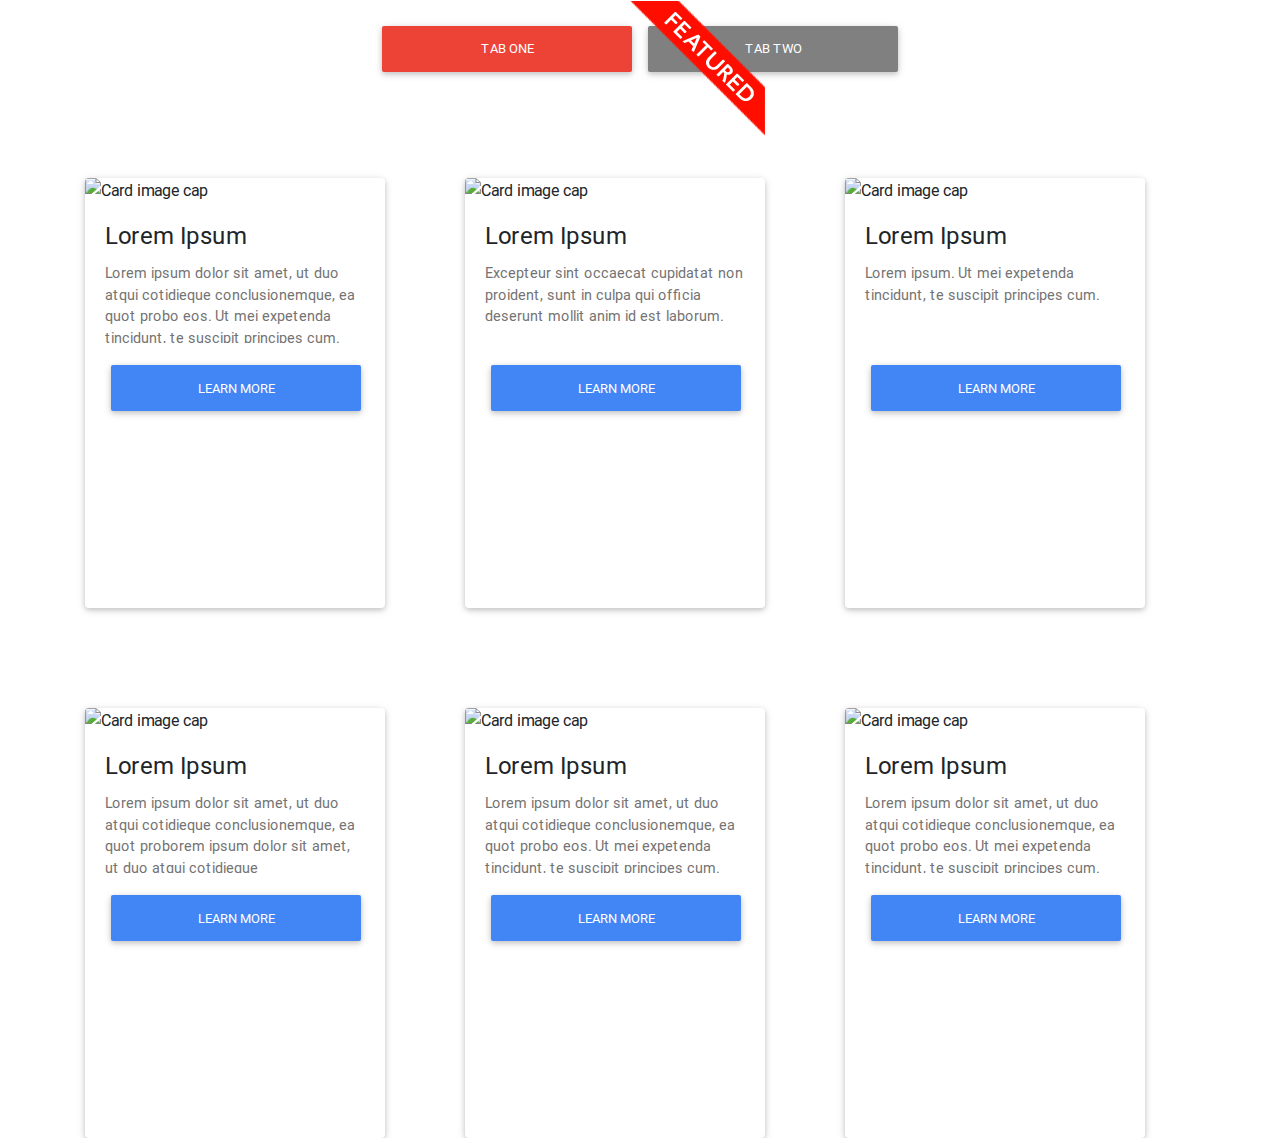
==== index.html @ 1591d92a "changed filename from AssignmentOne.html to index.html for Pages purposes" ====
<html lang="en">

<head>
    <meta charset="utf-8">
    <meta name="viewport" content="width=device-width, initial-scale=1, shrink-to-fit=no">
    <meta http-equiv="x-ua-compatible" content="ie=edge">
    <title>Material Design Bootstrap</title>
    <!-- Font Awesome -->
    <link rel="stylesheet" href="https://maxcdn.bootstrapcdn.com/font-awesome/4.7.0/css/font-awesome.min.css">
    <!-- Bootstrap core CSS -->
    <link href="css/bootstrap.min.css" rel="stylesheet">
    <!-- Material Design Bootstrap -->
    <link href="css/mdb.min.css" rel="stylesheet">
    <!-- Custom Styles -->
    <link href="css/style.css" rel="stylesheet">
</head>


<body>

<div class="tab-container">	
	<a href="./index.html">
    <button type="button" class="btn tab-btn-selected">
        Tab One
    </button>
    </a>
    <a href="./AssignmentTwo.html">
    <button type="button" class="btn tab-btn">
        Tab Two
    </button>
    </a>
</div>

<!-- Container -->
<div class="container">

  <!-- Row -->
  <div class="row">

  	<!-- Column -->
    <div class="col col-">

    	<!-- Card -->
			<div class="card rounded mb-0">

			  <!-- Card image -->
			  <img class="img-fluid rounded mb-0" src="https://picsum.photos/200" alt="Card image cap">
			  <!-- Card content -->
			  <div class="card-body rounded mb-0">
			    <!-- Title -->
			    <h4 class="card-title"><a>Lorem Ipsum</a></h4>
			    <!-- Text -->
			    <p class="card-text">Lorem ipsum dolor sit amet, ut duo atqui cotidieque conclusionemque, ea quot probo eos. Ut mei expetenda tincidunt, te suscipit principes cum.</p>
			    <!-- Learn More -->
				<button type="button" class="btn btn-primary" data-toggle="modal" data-target="#learnMoreModal">
				  Learn More
				</button>
				<!-- Modal -->
				<div class="modal fade" id="learnMoreModal" tabindex="-1" role="dialog" aria-labelledby="exampleModalLabel" aria-hidden="true">
				  <div class="modal-dialog" role="document">
				    <div class="modal-content">
				      <div class="modal-header">
				        <h5 class="modal-title" id="exampleModalLabel">Learn More</h5>
				        <button type="button" class="close" data-dismiss="modal" aria-label="Close">
				          <span aria-hidden="true">&times;</span>
				        </button>
				      </div>
				      <div class="modal-body center">
				        You are now learning more!
				      </div>
				      <div class="modal-footer">
				        <button type="button" class="btn modalbtn btn-secondary" data-dismiss="modal">Close</button>
				      </div>
				    </div>
				  </div>
				</div>
				<!-- Modal -->
			  </div>
			  <!-- Card Content -->

			</div>
		<!-- Card -->

	</div>
	<!-- Column -->
		
	<!-- Column -->
	<div class="col col-">
		
		<!-- Card -->
			<div class="card rounded mb-0">

			  <!-- Card image -->
			  <img class="img-fluid rounded mb-0" src="https://picsum.photos/201" alt="Card image cap">
			  <!-- Card content -->
			  <div class="card-body rounded mb-0">
			  	
			    <!-- Title -->
			    <h4 class="card-title"><a>Lorem Ipsum</a></h4>
			    <!-- Text -->
			    <p class="card-text">Excepteur sint occaecat cupidatat non proident, sunt in culpa qui officia deserunt mollit anim id est laborum.</p>
			    <!-- Learn More -->
				<button type="button" class="btn btn-primary" data-toggle="modal" data-target="#learnMoreModal">
				  Learn More
				</button>
				<!-- Modal -->
				<div class="modal fade" id="learnMoreModal" tabindex="-1" role="dialog" aria-labelledby="exampleModalLabel" aria-hidden="true">
				  <div class="modal-dialog" role="document">
				    <div class="modal-content">
				      <div class="modal-header">
				        <h5 class="modal-title" id="exampleModalLabel">Learn More</h5>
				        <button type="button" class="close" data-dismiss="modal" aria-label="Close">
				          <span aria-hidden="true">&times;</span>
				        </button>
				      </div>
				      <div class="modal-body center">
				        You are now learning more!
				      </div>
				      <div class="modal-footer">
				        <button type="button" class="btn modalbtn btn-secondary" data-dismiss="modal">Close</button>
				      </div>
				    </div>
				  </div>
				</div>
				<!-- Modal -->

				<!-- Featured Tag -->
				<img class="img-fluid featured rounded mb-0" src="./img/featured-tag.jpg">
			  	<!-- Featured Tag -->
				
			  </div>
			  <!-- Card Content -->

			</div>
		<!-- Card -->

	</div>
	<!-- Column -->

	<!-- Column -->
	<div class="col col-">
		
		<!-- Card -->
			<div class="card rounded mb-0">

			  <!-- Card image -->
			  <img class="img-fluid rounded mb-0" src="https://picsum.photos/202" alt="Card image cap">
			  <!-- Card content -->
			  <div class="card-body rounded mb-0">
			    <!-- Title -->
			    <h4 class="card-title"><a>Lorem Ipsum</a></h4>
			    <!-- Text -->
			    <p class="card-text">Lorem ipsum. Ut mei expetenda tincidunt, te suscipit principes cum.</p>
			    <!-- Learn More -->
				<button type="button" class="btn btn-primary" data-toggle="modal" data-target="#learnMoreModal">
				  Learn More
				</button>
				<!-- Modal -->
				<div class="modal fade" id="learnMoreModal" tabindex="-1" role="dialog" aria-labelledby="exampleModalLabel" aria-hidden="true">
				  <div class="modal-dialog" role="document">
				    <div class="modal-content">
				      <div class="modal-header">
				        <h5 class="modal-title" id="exampleModalLabel">Learn More</h5>
				        <button type="button" class="close" data-dismiss="modal" aria-label="Close">
				          <span aria-hidden="true">&times;</span>
				        </button>
				      </div>
				      <div class="modal-body center">
				        You are now learning more!
				      </div>
				      <div class="modal-footer">
				        <button type="button" class="btn modalbtn btn-secondary" data-dismiss="modal">Close</button>
				      </div>
				    </div>
				  </div>
				</div>
				<!-- Modal -->
			  </div>
			  <!-- Card Content -->

			</div>
		<!-- Card -->

	</div>
	<!-- Column -->

	<!-- Row -->
	<div class="w-100 row">
		
	</div>
	<!-- Row -->

	<!-- Column -->
    <div class="col col-">
    	
    	<!-- Card -->
			<div class="card rounded mb-0">

			  <!-- Card image -->
			  <img class="img-fluid rounded mb-0" src="https://picsum.photos/203" alt="Card image cap">
			  <!-- Card content -->
			  <div class="card-body rounded mb-0">
			    <!-- Title -->
			    <h4 class="card-title"><a>Lorem Ipsum</a></h4>
			    <!-- Text -->
			    <p class="card-text">Lorem ipsum dolor sit amet, ut duo atqui cotidieque conclusionemque, ea quot proborem ipsum dolor sit amet, ut duo atqui cotidieque conclusionemque, ea quot proborem ipsum dolor sit amet, ut duo atqui cotidieque conclusionemque, ea quot proborem ipsum dolor sit amet, ut duo atqui cotidieque conclusionemque, ea quot proborem ipsum dolor sit amet, ut duo atqui cotidieque conclusionemque, ea quot proborem ipsum dolor sit amet, ut duo atqui cotidieque conclusionemque, ea quot probo eos. Ut mei expetenda tincidunt, te suscipit principes cum.</p>
			    <!-- Learn More -->
				<button type="button" class="btn btn-primary" data-toggle="modal" data-target="#learnMoreModal">
				  Learn More
				</button>
				<!-- Modal -->
				<div class="modal fade" id="learnMoreModal" tabindex="-1" role="dialog" aria-labelledby="exampleModalLabel" aria-hidden="true">
				  <div class="modal-dialog" role="document">
				    <div class="modal-content">
				      <div class="modal-header">
				        <h5 class="modal-title" id="exampleModalLabel">Learn More</h5>
				        <button type="button" class="close" data-dismiss="modal" aria-label="Close">
				          <span aria-hidden="true">&times;</span>
				        </button>
				      </div>
				      <div class="modal-body center">
				        You are now learning more!
				      </div>
				      <div class="modal-footer">
				        <button type="button" class="btn modalbtn btn-secondary" data-dismiss="modal">Close</button>
				      </div>
				    </div>
				  </div>
				</div>
				<!-- Modal -->
			  </div>
			  <!-- Card Content -->

			</div>
		<!-- Card -->

	</div>
	<!-- Column -->

	<!-- Column -->
    <div class="col col-">
    	
    	<!-- Card -->
			<div class="card rounded mb-0">

			  <!-- Card image -->
			  <img class="img-fluid rounded mb-0" src="https://picsum.photos/204" alt="Card image cap">
			  <!-- Card content -->
			  <div class="card-body rounded mb-0">
			    <!-- Title -->
			    <h4 class="card-title"><a>Lorem Ipsum</a></h4>
			    <!-- Text -->
			    <p class="card-text">Lorem ipsum dolor sit amet, ut duo atqui cotidieque conclusionemque, ea quot probo eos. Ut mei expetenda tincidunt, te suscipit principes cum.</p>
			    <!-- Learn More -->
				<button type="button" class="btn btn-primary" data-toggle="modal" data-target="#learnMoreModal">
				  Learn More
				</button>
				<!-- Modal -->
				<div class="modal fade" id="learnMoreModal" tabindex="-1" role="dialog" aria-labelledby="exampleModalLabel" aria-hidden="true">
				  <div class="modal-dialog" role="document">
				    <div class="modal-content">
				      <div class="modal-header">
				        <h5 class="modal-title" id="exampleModalLabel">Learn More</h5>
				        <button type="button" class="close" data-dismiss="modal" aria-label="Close">
				          <span aria-hidden="true">&times;</span>
				        </button>
				      </div>
				      <div class="modal-body center">
				        You are now learning more!
				      </div>
				      <div class="modal-footer">
				        <button type="button" class="btn modalbtn btn-secondary" data-dismiss="modal">Close</button>
				      </div>
				    </div>
				  </div>
				</div>
				<!-- Modal -->
			  </div>
			  <!-- Card Content -->

			</div>
		<!-- Card -->

    </div>
    <!-- Column -->

    <!-- Column -->
    <div class="col col-">

    	<!-- Card -->
			<div class="card rounded mb-0" data-holder-rendered="true">

			  <!-- Card image -->
			  <img class="img-fluid rounded mb-0" src="https://picsum.photos/205" alt="Card image cap">
			  <!-- Card content -->
			  <div class="card-body rounded mb-0">
			    <!-- Title -->
			    <h4 class="card-title"><a>Lorem Ipsum</a></h4>
			    <!-- Text -->
			    <p class="card-text">Lorem ipsum dolor sit amet, ut duo atqui cotidieque conclusionemque, ea quot probo eos. Ut mei expetenda tincidunt, te suscipit principes cum.</p>

			    <!-- Learn More -->
				<button type="button" class="btn btn-primary" data-toggle="modal" data-target="#learnMoreModal">
				  Learn More
				</button>

				<!-- Modal -->
				<div class="modal fade" id="learnMoreModal" tabindex="-1" role="dialog" aria-labelledby="exampleModalLabel" aria-hidden="true">
				  <div class="modal-dialog" role="document">
				    <div class="modal-content">
				      <div class="modal-header">
				        <h5 class="modal-title" id="exampleModalLabel">Learn More</h5>
				        <button type="button" class="close" data-dismiss="modal" aria-label="Close">
				          <span aria-hidden="true">&times;</span>
				        </button>
				      </div>
				      <div class="modal-body center">
				        You are now learning more!
				      </div>
				      <div class="modal-footer">
				        <button type="button" class="btn modalbtn btn-secondary" data-dismiss="modal">Close</button>
				      </div>
				    </div>
				  </div>
				</div>
				<!-- Modal -->

			  </div>
			  <!-- Card Content -->

			</div>
		<!-- Card -->

    </div>
    <!-- Column -->
  </div>
</div>
<!-- SCRIPTS -->
    <!-- JQuery -->
    <script type="text/javascript" src="js/jquery-3.3.1.min.js"></script>
    <!-- Bootstrap tooltips -->
    <script type="text/javascript" src="js/popper.min.js"></script>
    <!-- Bootstrap core JavaScript -->
    <script type="text/javascript" src="js/bootstrap.min.js"></script>
    <!-- MDB core JavaScript -->
    <script type="text/javascript" src="js/mdb.min.js"></script>
</body>
---- css/style.css ----
.row{
	margin-top: 100px;
}

h1
{
	margin-top: 40px;
}

.square{
	height: 50px;
	width: 50px;
	outline: 5px black;
	text-align: center;
	justify-content: center;
	align-content: center;
}

.img-fluid
{
	position: relative !important;
}

.featured
{
	position: relative;
	bottom: 416px;
	left: 142px;
}

.rect{
  transform-origin: 193px 164px;
  -webkit-transform-origin: 50% 50%;
  -webkit-animation: translate 4s cubic-bezier(.49,.05,.32,1.04) alternate;
  animation: translate 4s cubic-bezier(.49,.05,.32,1.04) alternate;
}

@-webkit-keyframes translate {
  50% {
    -webkit-transform: translate(140px, 0px);
  }
}

@keyframes translate {
  50% {
    transform: translate(140px, 0px);
  }
}

.tab-container{
	margin-top: 20px;
	text-align: center;
}

.graphics-container{
	margin-top: 20px;
	text-align: center;
	justify-content: center;
	align-content: center;
}

.tab-btn{
	background: grey !important;
}
.tab-btn-selected{
	background: #ED4337 !important;
}

.card{
	width: 300px;
	height: 430px;
	left: 0px;
	background-color: white;

  	transition: width 0.5s, height 0.5s, left 0.5s linear, background-color 0.5s linear;
  	-webkit-transition: width 0.5s, height 0.5s, left 0.5s linear, background-color 0.5s linear; /* Safari */
}

.card:hover { 
  
    height: 440px;

    background-color: #DBF9FF
}

.card-text{
    height:80px;
    overflow:auto;
}

.btn{
	width: 250px;
	align-content: center;
	justify-content: center;
}

.modal-footer{
	align-content: center;
	justify-content: center;
}
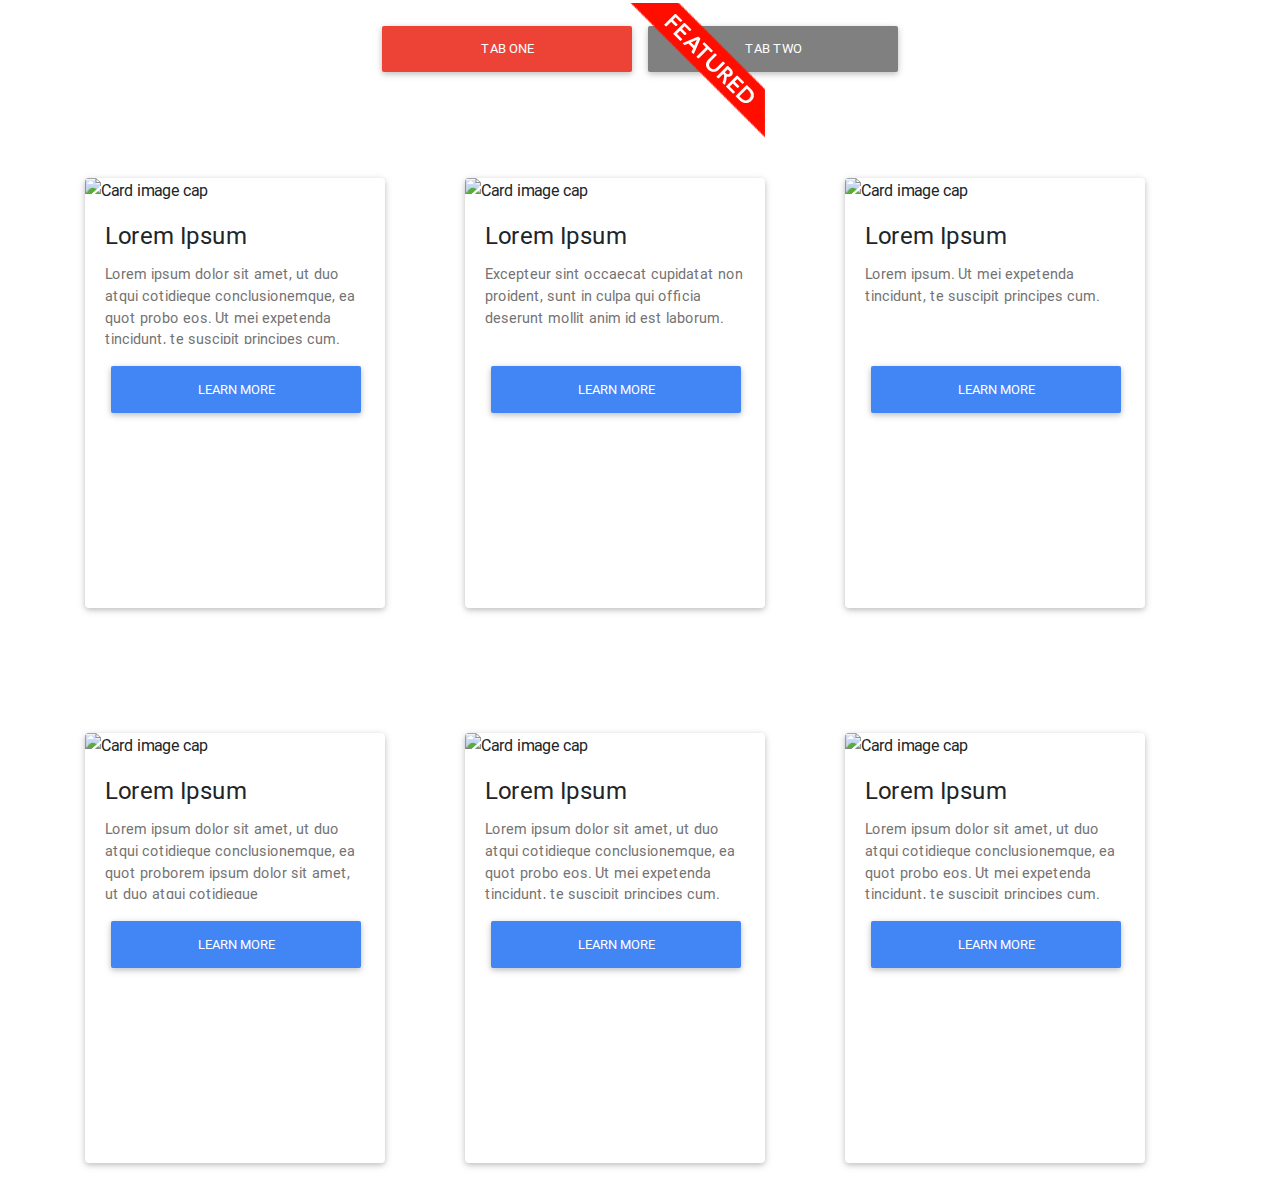
==== commit 2da80547: "Changed column widths" ====
--- a/index.html
+++ b/index.html
@@ -38,7 +38,7 @@
   <div class="row">
 
   	<!-- Column -->
-    <div class="col col-">
+    <div class="col col-sm-4xs-">
 
     	<!-- Card -->
 			<div class="card rounded mb-0">
@@ -85,7 +85,7 @@
 	<!-- Column -->
 		
 	<!-- Column -->
-	<div class="col col-">
+	<div class="col col-sm-4xs-">
 		
 		<!-- Card -->
 			<div class="card rounded mb-0">
@@ -138,7 +138,7 @@
 	<!-- Column -->
 
 	<!-- Column -->
-	<div class="col col-">
+	<div class="col col-sm-4">
 		
 		<!-- Card -->
 			<div class="card rounded mb-0">
@@ -191,7 +191,7 @@
 	<!-- Row -->
 
 	<!-- Column -->
-    <div class="col col-">
+    <div class="col col-sm-4">
     	
     	<!-- Card -->
 			<div class="card rounded mb-0">
@@ -238,7 +238,7 @@
 	<!-- Column -->
 
 	<!-- Column -->
-    <div class="col col-">
+    <div class="col col-sm-4">
     	
     	<!-- Card -->
 			<div class="card rounded mb-0">
@@ -285,7 +285,7 @@
     <!-- Column -->
 
     <!-- Column -->
-    <div class="col col-">
+    <div class="col col-sm-4">
 
     	<!-- Card -->
 			<div class="card rounded mb-0" data-holder-rendered="true">
@@ -344,4 +344,4 @@
     <script type="text/javascript" src="js/bootstrap.min.js"></script>
     <!-- MDB core JavaScript -->
     <script type="text/javascript" src="js/mdb.min.js"></script>
-</body>+</body>
--- a/css/style.css
+++ b/css/style.css
@@ -5,6 +5,11 @@
 h1
 {
 	margin-top: 40px;
+}
+
+.col
+{
+	margin-bottom: 25px !important;
 }
 
 .square{
@@ -71,7 +76,7 @@
 	height: 430px;
 	left: 0px;
 	background-color: white;
-
+	margin-bottom: 35px;
   	transition: width 0.5s, height 0.5s, left 0.5s linear, background-color 0.5s linear;
   	-webkit-transition: width 0.5s, height 0.5s, left 0.5s linear, background-color 0.5s linear; /* Safari */
 }
@@ -87,6 +92,10 @@
     height:80px;
     overflow:auto;
 }
+.card-title{
+	height:30px;
+    overflow:auto;
+}
 
 .btn{
 	width: 250px;
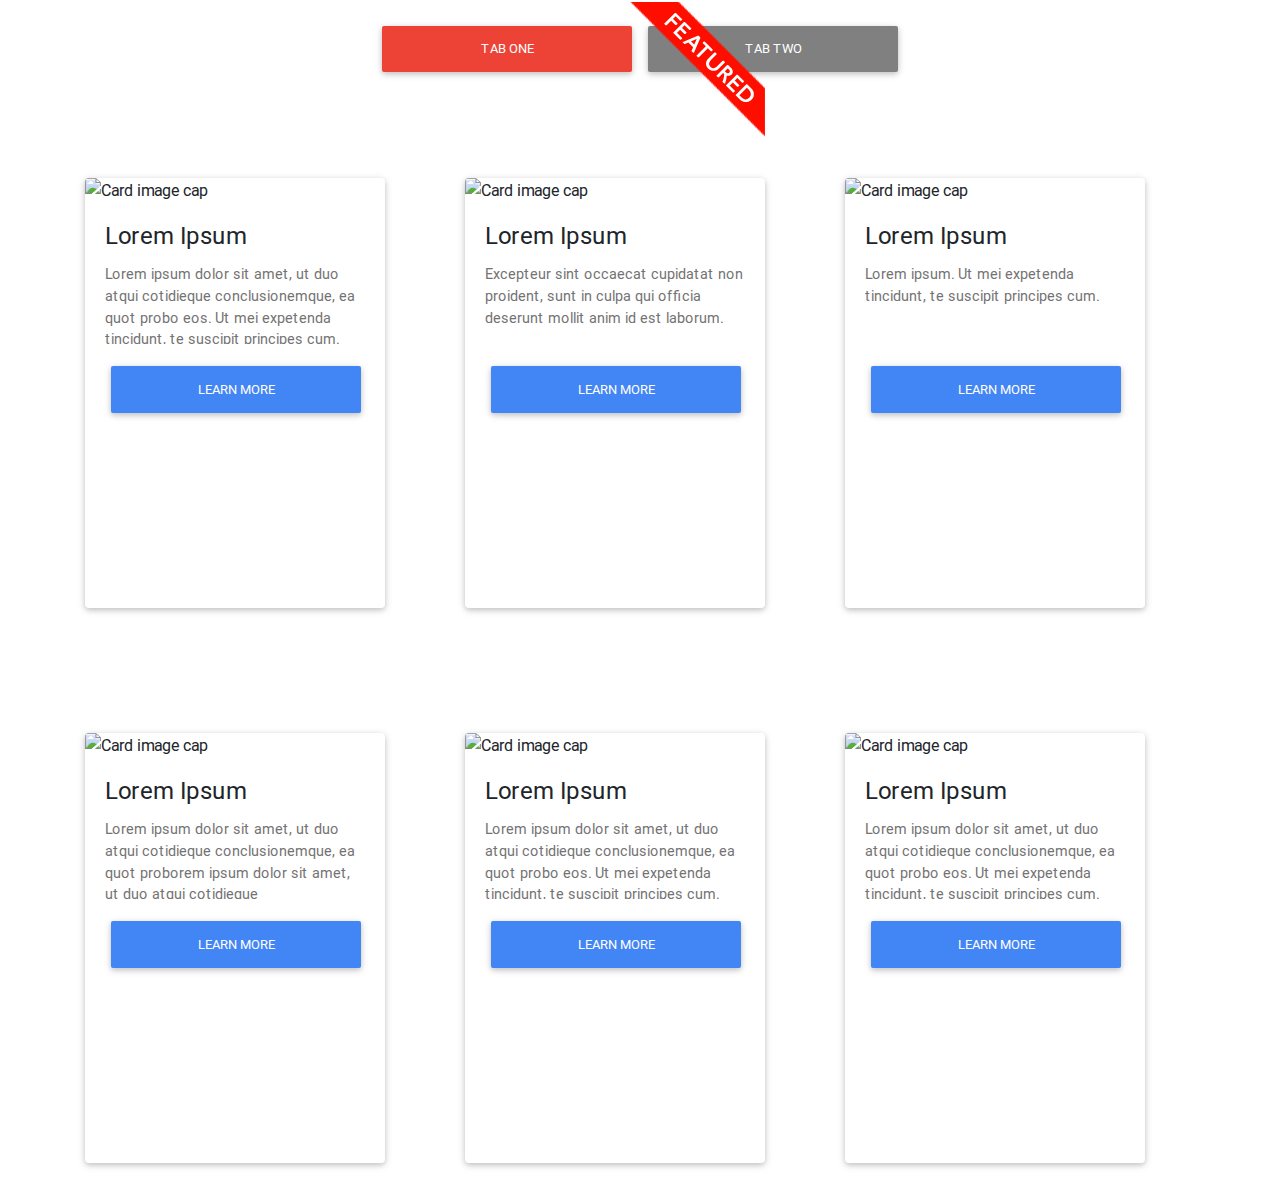
==== commit 413c9735: "added more sectioning comments, increased readability" ====
--- a/index.html
+++ b/index.html
@@ -18,20 +18,29 @@
 
 <body>
 
+<!-- Tab Container -->
 <div class="tab-container">	
+
+	<!-- Tab One (Button) -->
 	<a href="./index.html">
     <button type="button" class="btn tab-btn-selected">
         Tab One
     </button>
     </a>
+    <!-- Tab One (Button) -->
+
+    <!-- Tab Two (Button) -->
     <a href="./AssignmentTwo.html">
     <button type="button" class="btn tab-btn">
         Tab Two
     </button>
     </a>
+    <!-- Tab Two (Button) -->
+
 </div>
-
-<!-- Container -->
+<!-- Tab Container -->
+
+<!-- Card Container -->
 <div class="container">
 
   <!-- Row -->
@@ -77,10 +86,8 @@
 				<!-- Modal -->
 			  </div>
 			  <!-- Card Content -->
-
-			</div>
-		<!-- Card -->
-
+			</div>
+		<!-- Card -->
 	</div>
 	<!-- Column -->
 		
@@ -127,10 +134,9 @@
 				<!-- Featured Tag -->
 				<img class="img-fluid featured rounded mb-0" src="./img/featured-tag.jpg">
 			  	<!-- Featured Tag -->
-				
-			  </div>
-			  <!-- Card Content -->
-
+
+			  </div>
+			  <!-- Card Content -->
 			</div>
 		<!-- Card -->
 
@@ -177,10 +183,8 @@
 				<!-- Modal -->
 			  </div>
 			  <!-- Card Content -->
-
-			</div>
-		<!-- Card -->
-
+			</div>
+		<!-- Card -->
 	</div>
 	<!-- Column -->
 
@@ -230,10 +234,8 @@
 				<!-- Modal -->
 			  </div>
 			  <!-- Card Content -->
-
-			</div>
-		<!-- Card -->
-
+			</div>
+		<!-- Card -->
 	</div>
 	<!-- Column -->
 
@@ -277,10 +279,8 @@
 				<!-- Modal -->
 			  </div>
 			  <!-- Card Content -->
-
-			</div>
-		<!-- Card -->
-
+			</div>
+		<!-- Card -->
     </div>
     <!-- Column -->
 
@@ -324,17 +324,17 @@
 				  </div>
 				</div>
 				<!-- Modal -->
-
-			  </div>
-			  <!-- Card Content -->
-
-			</div>
-		<!-- Card -->
-
+			  </div>
+			  <!-- Card Content -->
+			</div>
+		<!-- Card -->
     </div>
     <!-- Column -->
   </div>
+  <!-- Row -->
 </div>
+<!-- Card Container -->
+
 <!-- SCRIPTS -->
     <!-- JQuery -->
     <script type="text/javascript" src="js/jquery-3.3.1.min.js"></script>
--- a/css/style.css
+++ b/css/style.css
@@ -29,7 +29,7 @@
 .featured
 {
 	position: relative;
-	bottom: 416px;
+	bottom: 417px;
 	left: 142px;
 }
 
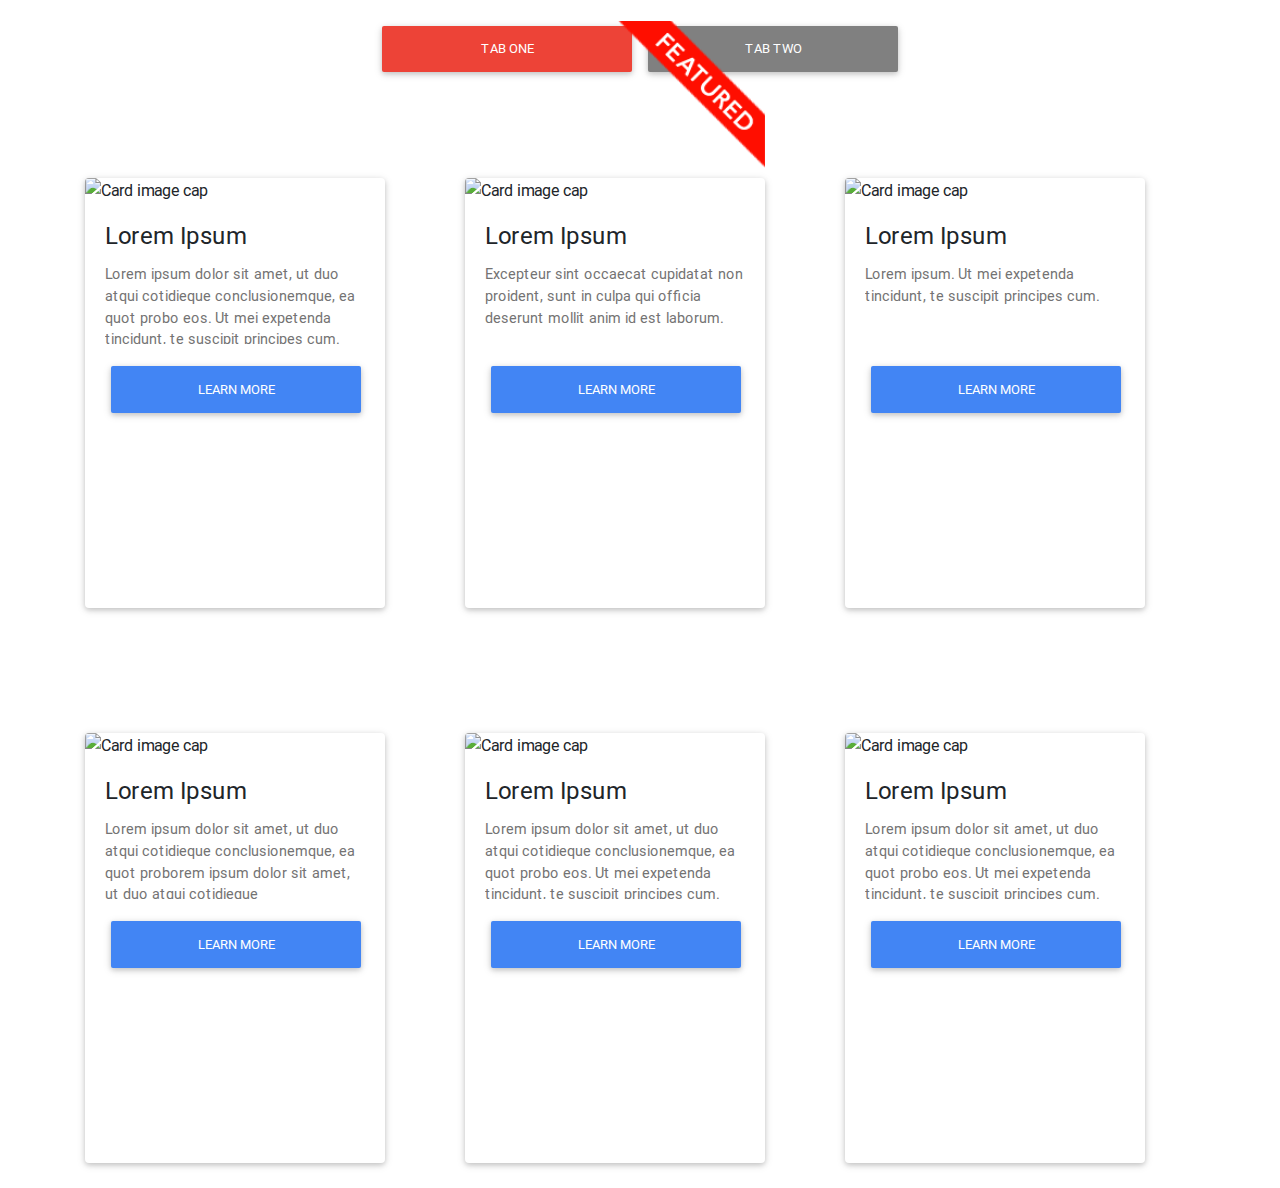
==== commit b93f7020: "Changed grid parameters, box animation based on view width instead of pixels" ====
--- a/index.html
+++ b/index.html
@@ -4,7 +4,7 @@
     <meta charset="utf-8">
     <meta name="viewport" content="width=device-width, initial-scale=1, shrink-to-fit=no">
     <meta http-equiv="x-ua-compatible" content="ie=edge">
-    <title>Material Design Bootstrap</title>
+    <title>SpinGroup Coding Challenge</title>
     <!-- Font Awesome -->
     <link rel="stylesheet" href="https://maxcdn.bootstrapcdn.com/font-awesome/4.7.0/css/font-awesome.min.css">
     <!-- Bootstrap core CSS -->
@@ -20,7 +20,6 @@
 
 <!-- Tab Container -->
 <div class="tab-container">	
-
 	<!-- Tab One (Button) -->
 	<a href="./index.html">
     <button type="button" class="btn tab-btn-selected">
@@ -36,7 +35,6 @@
     </button>
     </a>
     <!-- Tab Two (Button) -->
-
 </div>
 <!-- Tab Container -->
 
@@ -47,11 +45,9 @@
   <div class="row">
 
   	<!-- Column -->
-    <div class="col col-sm-4xs-">
-
+    <div class="col col-lg-4">    
     	<!-- Card -->
 			<div class="card rounded mb-0">
-
 			  <!-- Card image -->
 			  <img class="img-fluid rounded mb-0" src="https://picsum.photos/200" alt="Card image cap">
 			  <!-- Card content -->
@@ -64,6 +60,7 @@
 				<button type="button" class="btn btn-primary" data-toggle="modal" data-target="#learnMoreModal">
 				  Learn More
 				</button>
+
 				<!-- Modal -->
 				<div class="modal fade" id="learnMoreModal" tabindex="-1" role="dialog" aria-labelledby="exampleModalLabel" aria-hidden="true">
 				  <div class="modal-dialog" role="document">
@@ -92,8 +89,7 @@
 	<!-- Column -->
 		
 	<!-- Column -->
-	<div class="col col-sm-4xs-">
-		
+	<div class="col col-lg-4">		
 		<!-- Card -->
 			<div class="card rounded mb-0">
 
@@ -130,21 +126,18 @@
 				  </div>
 				</div>
 				<!-- Modal -->
-
-				<!-- Featured Tag -->
+			  </div>
+			  <!-- Card Content -->
+			  <!-- Featured Tag -->
 				<img class="img-fluid featured rounded mb-0" src="./img/featured-tag.jpg">
 			  	<!-- Featured Tag -->
-
-			  </div>
-			  <!-- Card Content -->
-			</div>
-		<!-- Card -->
-
-	</div>
-	<!-- Column -->
-
-	<!-- Column -->
-	<div class="col col-sm-4">
+			</div>
+		<!-- Card -->
+	</div>
+	<!-- Column -->
+
+	<!-- Column -->
+	<div class="col col-lg-4">
 		
 		<!-- Card -->
 			<div class="card rounded mb-0">
@@ -195,7 +188,7 @@
 	<!-- Row -->
 
 	<!-- Column -->
-    <div class="col col-sm-4">
+    <div class="col col-lg-4">
     	
     	<!-- Card -->
 			<div class="card rounded mb-0">
@@ -240,7 +233,7 @@
 	<!-- Column -->
 
 	<!-- Column -->
-    <div class="col col-sm-4">
+    <div class="col col-lg-4">
     	
     	<!-- Card -->
 			<div class="card rounded mb-0">
@@ -285,13 +278,16 @@
     <!-- Column -->
 
     <!-- Column -->
-    <div class="col col-sm-4">
+    <div class="col col-lg-4">
 
     	<!-- Card -->
 			<div class="card rounded mb-0" data-holder-rendered="true">
 
-			  <!-- Card image -->
-			  <img class="img-fluid rounded mb-0" src="https://picsum.photos/205" alt="Card image cap">
+
+			  <!-- Card image -->
+			
+			  <img class="img-fluid rounded mb-0" id="cardimage" src="https://picsum.photos/205" alt="Card image cap">
+			 
 			  <!-- Card content -->
 			  <div class="card-body rounded mb-0">
 			    <!-- Title -->
--- a/css/style.css
+++ b/css/style.css
@@ -29,8 +29,10 @@
 .featured
 {
 	position: relative;
-	bottom: 417px;
-	left: 142px;
+	bottom: 437px;
+	width: 150px;
+	left: 150px;
+
 }
 
 .rect{
@@ -42,13 +44,13 @@
 
 @-webkit-keyframes translate {
   50% {
-    -webkit-transform: translate(140px, 0px);
+    -webkit-transform: translate(14vw, 0px);
   }
 }
 
 @keyframes translate {
   50% {
-    transform: translate(140px, 0px);
+    transform: translate(14vw, 0px);
   }
 }
 
@@ -58,10 +60,8 @@
 }
 
 .graphics-container{
-	margin-top: 20px;
-	text-align: center;
-	justify-content: center;
-	align-content: center;
+	margin: 20px auto;
+  	text-align: center;
 }
 
 .tab-btn{
@@ -72,19 +72,18 @@
 }
 
 .card{
+	height: 430px;
 	width: 300px;
-	height: 430px;
 	left: 0px;
 	background-color: white;
 	margin-bottom: 35px;
-  	transition: width 0.5s, height 0.5s, left 0.5s linear, background-color 0.5s linear;
-  	-webkit-transition: width 0.5s, height 0.5s, left 0.5s linear, background-color 0.5s linear; /* Safari */
+  	transition: width 0.5s, filter 0.5s, height 0.5s, left 0.5s linear, background-color 0.5s linear;
+  	-webkit-transition: width 0.5s, filter 0.25s, height 0.5s, left 0.5s linear, background-color 0.5s linear; /* Safari */
 }
 
 .card:hover { 
-  
     height: 440px;
-
+	
     background-color: #DBF9FF
 }
 
@@ -106,4 +105,9 @@
 .modal-footer{
 	align-content: center;
 	justify-content: center;
+}
+
+svg{
+	margin: 20px auto;
+  	text-align: center;
 }